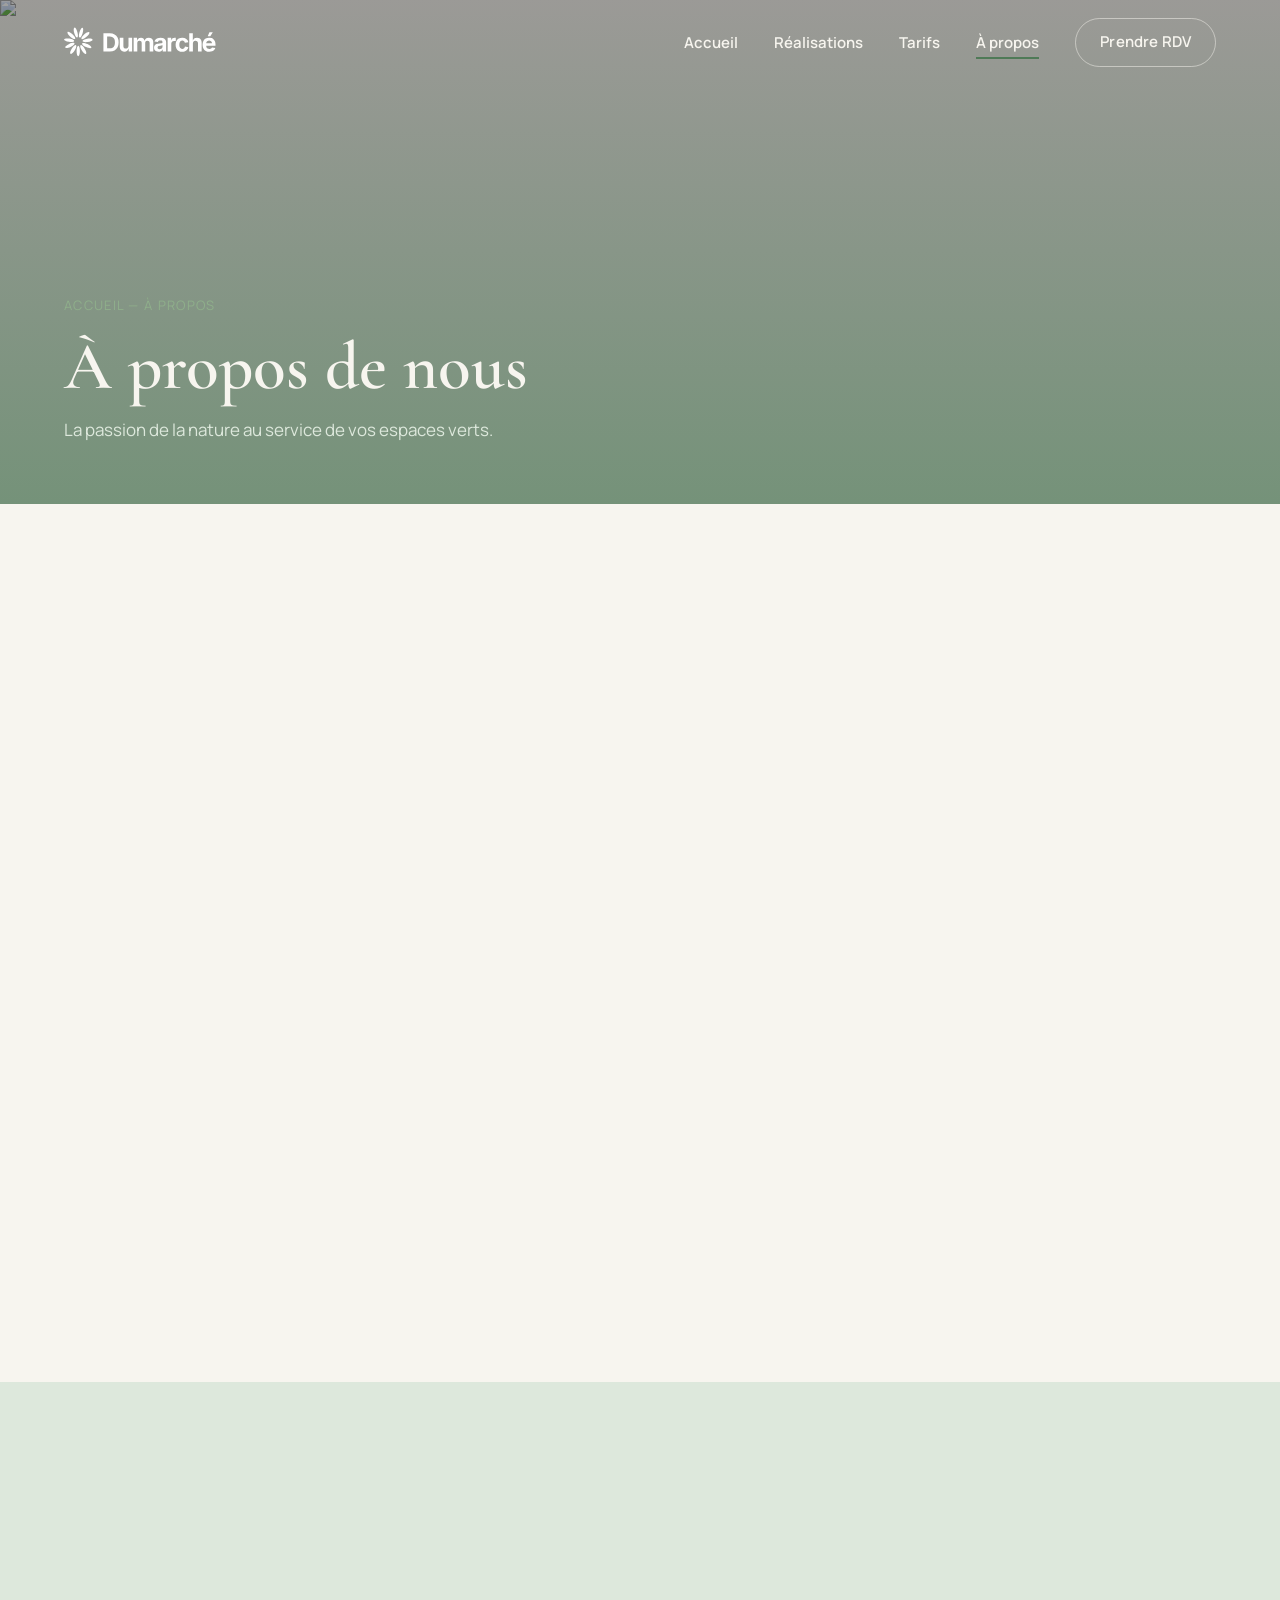
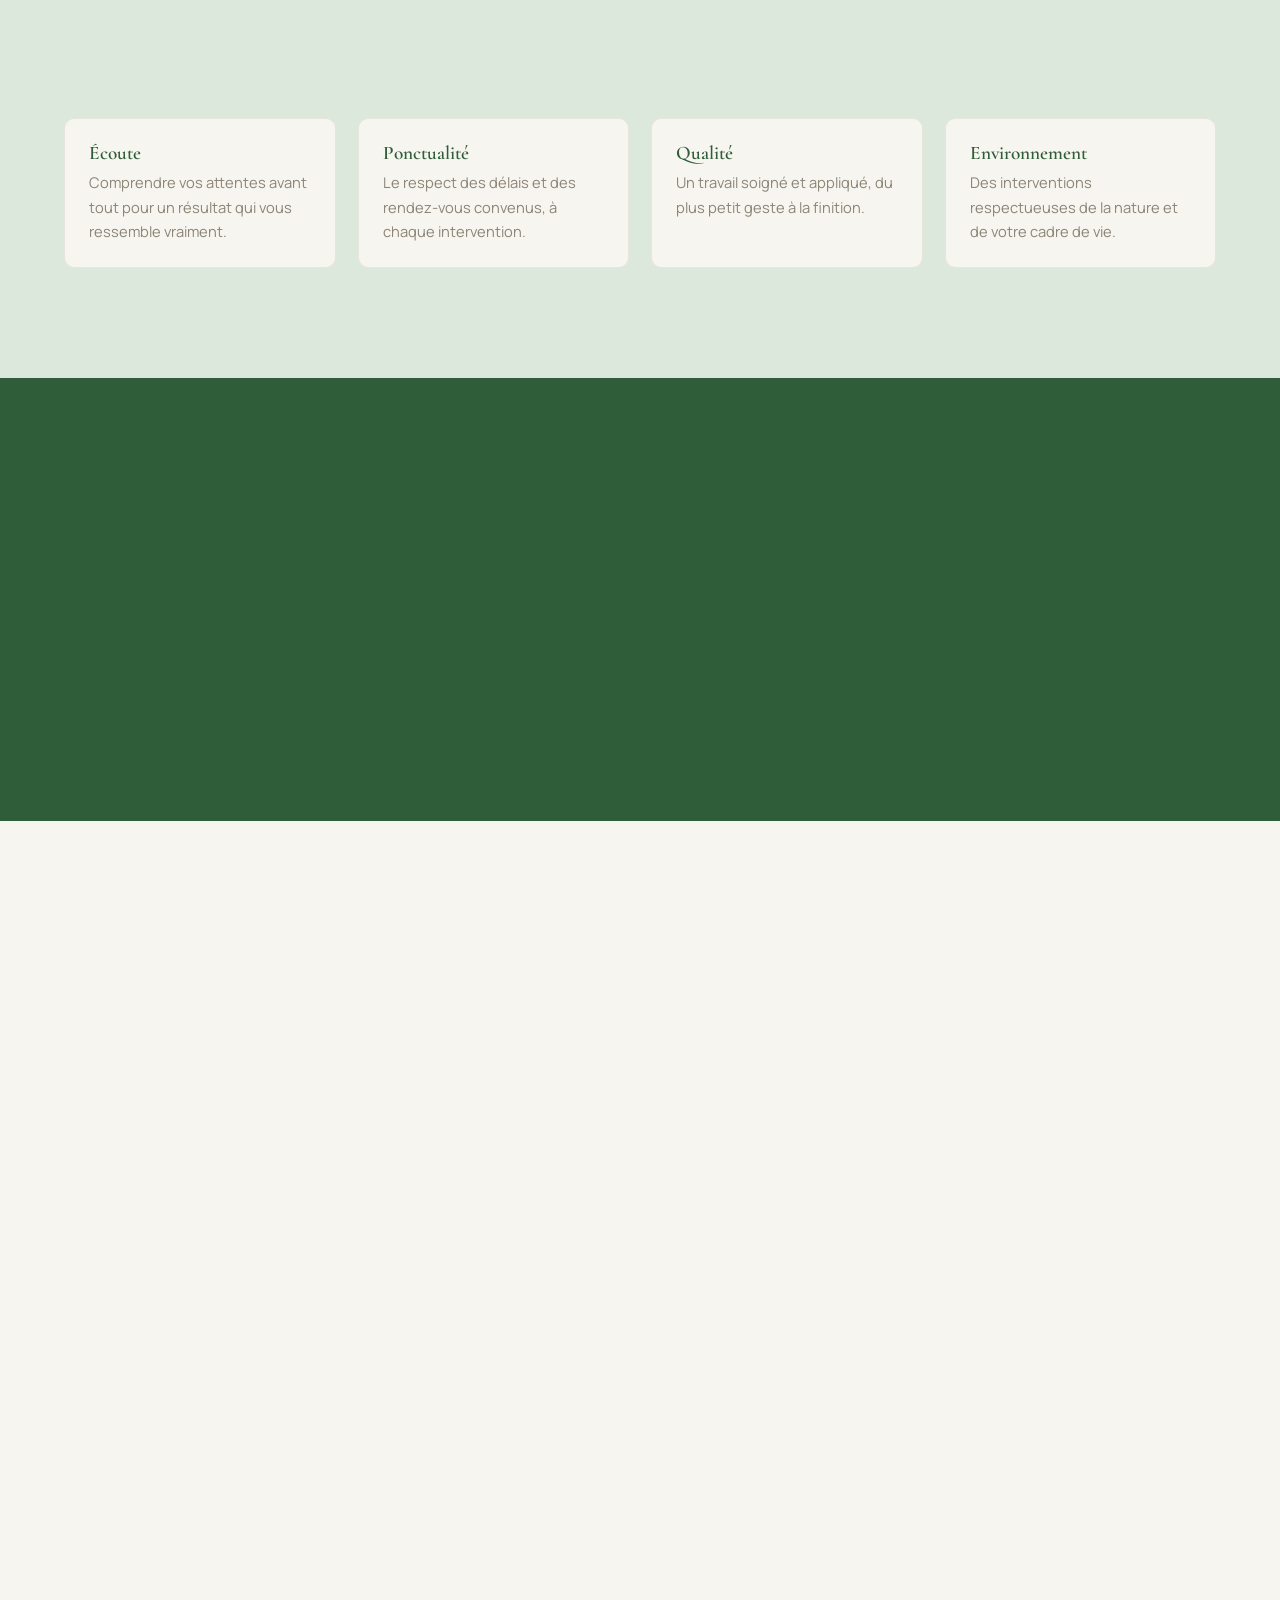
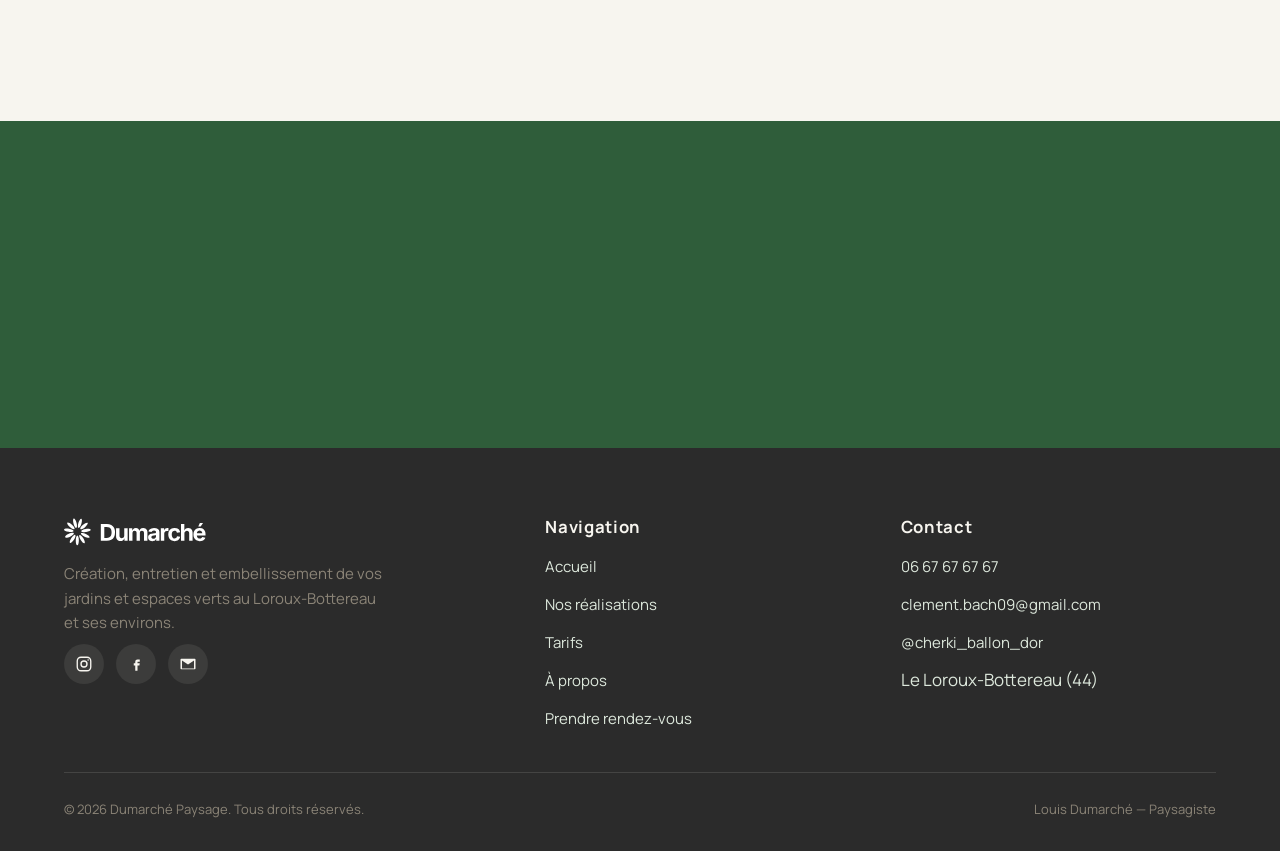
==== a-propos.html @ e1dfd40d "Site vitrine Dumarché Paysage (5 pages, GSAP, RDV, tarifs) Co-Authored-By: Claude Opus 4.8 <noreply@" ====
<!DOCTYPE html>
<html lang="fr" class="no-js">
<head>
  <meta charset="UTF-8">
  <meta name="viewport" content="width=device-width, initial-scale=1.0">
  <title>À propos — Dumarché Paysage</title>
  <meta name="description" content="Louis Dumarché, 17 ans, jeune paysagiste passionné au Loroux-Bottereau. Découvrez son parcours et ses valeurs : écoute, soin et respect de l'environnement.">
  <link rel="icon" href="assets/img/logo.svg" type="image/svg+xml">
  <link rel="preconnect" href="https://fonts.googleapis.com">
  <link rel="preconnect" href="https://fonts.gstatic.com" crossorigin>
  <link href="https://fonts.googleapis.com/css2?family=Cormorant+Garamond:ital,wght@0,500;0,600;1,500&family=Manrope:wght@400;500;600;700;800&display=swap" rel="stylesheet">
  <link rel="stylesheet" href="css/style.css">
</head>
<body class="hero-light">

  <header class="site-header">
    <div class="container nav">
      <a href="index.html" class="nav__logo" aria-label="Dumarché Paysage — accueil">
        <img class="logo-img" src="assets/img/logo.svg" alt="Dumarché Paysage">
      </a>
      <button class="nav__burger" aria-label="Menu"><span></span><span></span><span></span></button>
      <ul class="nav__links">
        <li><a href="index.html">Accueil</a></li>
        <li><a href="realisations.html">Réalisations</a></li>
        <li><a href="tarifs.html">Tarifs</a></li>
        <li><a href="a-propos.html" class="active">À propos</a></li>
        <li><a href="rendez-vous.html" class="btn btn--ghost nav__cta">Prendre RDV</a></li>
      </ul>
    </div>
  </header>

  <section class="hero-page">
    <div class="hero-page__media"><img src="assets/img/haies-1.jpg" alt="Taille de haies"></div>
    <div class="container">
      <div class="breadcrumb">Accueil — À propos</div>
      <h1>À propos de nous</h1>
      <p>La passion de la nature au service de vos espaces verts.</p>
    </div>
  </section>

  <!-- PROFIL -->
  <section class="section bg-cream">
    <div class="container profile">
      <div class="profile__media reveal">
        <img src="assets/img/haies-1.jpg" alt="Louis Dumarché au travail">
        <div class="profile__badge">
          <strong>Louis Dumarché</strong>
          <span>17 ans · Paysagiste · Lycéen à Briacé</span>
        </div>
      </div>
      <div class="reveal">
        <span class="eyebrow">Qui suis-je</span>
        <h2 class="section-title">Un jeune paysagiste passionné</h2>
        <p style="color:var(--taupe);margin-bottom:18px">Louis Dumarché, 17 ans, est un jeune paysagiste passionné et lycéen à Briacé, au Loroux-Bottereau. Depuis toujours attiré par la nature et les espaces extérieurs, il met son sérieux, sa créativité et son sens du détail au service de chaque projet.</p>
        <p style="color:var(--taupe)">À travers <strong style="color:var(--vert-fonce)">Dumarché Paysage</strong>, son objectif est d'accompagner particuliers et professionnels dans la création, l'entretien et l'embellissement de leurs jardins et espaces verts. Chaque intervention est réalisée avec soin, dans le respect de vos attentes et de l'environnement.</p>
        <a href="rendez-vous.html" class="btn btn--primary" style="margin-top:30px">Travaillons ensemble
          <svg viewBox="0 0 24 24" fill="none" stroke="currentColor" stroke-width="2"><path d="M5 12h14M13 6l6 6-6 6"/></svg>
        </a>
      </div>
    </div>
  </section>

  <!-- VALEURS -->
  <section class="section bg-pale">
    <div class="container">
      <div class="text-center reveal">
        <span class="eyebrow">Ce qui me guide</span>
        <h2 class="section-title">Mes valeurs</h2>
        <p class="section-lead">Qu'il s'agisse d'un entretien régulier, d'un aménagement paysager ou de conseils personnalisés, je m'engage à fournir un travail de qualité.</p>
      </div>
      <div class="values" data-stagger style="margin-top:52px;grid-template-columns:repeat(4,1fr)">
        <div class="value"><h4>Écoute</h4><p>Comprendre vos attentes avant tout pour un résultat qui vous ressemble vraiment.</p></div>
        <div class="value"><h4>Ponctualité</h4><p>Le respect des délais et des rendez-vous convenus, à chaque intervention.</p></div>
        <div class="value"><h4>Qualité</h4><p>Un travail soigné et appliqué, du plus petit geste à la finition.</p></div>
        <div class="value"><h4>Environnement</h4><p>Des interventions respectueuses de la nature et de votre cadre de vie.</p></div>
      </div>
    </div>
  </section>

  <!-- CITATION -->
  <section class="section bg-dark">
    <div class="container quote reveal">
      <p>« Parce qu'un jardin est un lieu de vie, Dumarché Paysage met tout en œuvre pour créer des espaces harmonieux, durables et agréables à vivre. »</p>
      <cite>Louis Dumarché</cite>
    </div>
  </section>

  <!-- APPROCHE / SPLIT -->
  <section class="section bg-cream">
    <div class="container split">
      <div class="reveal">
        <span class="eyebrow">Ma démarche</span>
        <h2 class="section-title">Un accompagnement de A à Z</h2>
        <p class="section-lead">De la première visite au résultat final, je privilégie l'écoute, la ponctualité et la satisfaction de mes clients. Chaque jardin est unique et mérite une attention particulière.</p>
        <ul class="list-check">
          <li>Particuliers et professionnels</li>
          <li>Entretien régulier ou intervention ponctuelle</li>
          <li>Conseils personnalisés selon votre budget</li>
          <li>Un interlocuteur unique et disponible</li>
        </ul>
      </div>
      <div class="split__media reveal">
        <img src="assets/img/garden-2.jpg" alt="Jardin harmonieux">
      </div>
    </div>
  </section>

  <!-- CTA -->
  <section class="section--tight bg-dark">
    <div class="container cta-band reveal">
      <h2 style="color:var(--creme)">Envie d'un jardin qui vous ressemble ?</h2>
      <p>Contactez-moi pour discuter de votre projet, sans engagement.</p>
      <a href="rendez-vous.html" class="btn btn--light">Prendre rendez-vous
        <svg viewBox="0 0 24 24" fill="none" stroke="currentColor" stroke-width="2"><path d="M5 12h14M13 6l6 6-6 6"/></svg>
      </a>
    </div>
  </section>

  <footer class="site-footer">
    <div class="container">
      <div class="footer-grid">
        <div>
          <div class="footer-logo"><img class="logo-img" src="assets/img/logo.svg" alt="Dumarché Paysage"></div>
          <p>Création, entretien et embellissement de vos jardins et espaces verts au Loroux-Bottereau et ses environs.</p>
          <div class="socials">
            <a href="https://instagram.com/cherki_ballon_dor" target="_blank" rel="noopener" aria-label="Instagram">
              <svg viewBox="0 0 24 24" fill="none" stroke="currentColor" stroke-width="1.8"><rect x="3" y="3" width="18" height="18" rx="5"/><circle cx="12" cy="12" r="4"/><circle cx="17.5" cy="6.5" r="1" fill="currentColor" stroke="none"/></svg>
            </a>
            <a href="#" aria-label="Facebook">
              <svg viewBox="0 0 24 24" fill="currentColor"><path d="M14 9h3V6h-3c-2.2 0-3 1.6-3 3.5V11H9v3h2v7h3v-7h2.5l.5-3H14V9.5c0-.3.2-.5.5-.5z"/></svg>
            </a>
            <a href="mailto:clement.bach09@gmail.com" aria-label="Email">
              <svg viewBox="0 0 24 24" fill="currentColor"><path d="M3 5h18a1 1 0 011 1v12a1 1 0 01-1 1H3a1 1 0 01-1-1V6a1 1 0 011-1zm1 2.2V18h16V7.2l-8 5.3-8-5.3z"/></svg>
            </a>
          </div>
        </div>
        <div class="footer-col">
          <h4>Navigation</h4>
          <ul>
            <li><a href="index.html">Accueil</a></li>
            <li><a href="realisations.html">Nos réalisations</a></li>
            <li><a href="tarifs.html">Tarifs</a></li>
            <li><a href="a-propos.html">À propos</a></li>
            <li><a href="rendez-vous.html">Prendre rendez-vous</a></li>
          </ul>
        </div>
        <div class="footer-col">
          <h4>Contact</h4>
          <ul>
            <li><a href="tel:0667676767">06 67 67 67 67</a></li>
            <li><a href="mailto:clement.bach09@gmail.com">clement.bach09@gmail.com</a></li>
            <li><a href="https://instagram.com/cherki_ballon_dor" target="_blank" rel="noopener">@cherki_ballon_dor</a></li>
            <li>Le Loroux-Bottereau (44)</li>
          </ul>
        </div>
      </div>
      <div class="footer-bottom">
        <span>© <span class="year">2026</span> Dumarché Paysage. Tous droits réservés.</span>
        <span>Louis Dumarché — Paysagiste</span>
      </div>
    </div>
  </footer>

  <script src="https://cdnjs.cloudflare.com/ajax/libs/gsap/3.12.5/gsap.min.js"></script>
  <script src="https://cdnjs.cloudflare.com/ajax/libs/gsap/3.12.5/ScrollTrigger.min.js"></script>
  <script src="js/main.js"></script>
</body>
</html>
---- css/style.css ----
/* ============================================================
   DUMARCHÉ PAYSAGE — Feuille de styles
   Palette: #2F5D3A #4F7A57 #8FAF8B #DDE8DC #F7F5EF #8B8477 #6A4E3B #2B2B2B
   ============================================================ */

:root {
  --vert-fonce: #2F5D3A;
  --vert: #4F7A57;
  --vert-clair: #8FAF8B;
  --vert-pale: #DDE8DC;
  --creme: #F7F5EF;
  --taupe: #8B8477;
  --brun: #6A4E3B;
  --noir: #2B2B2B;

  --ombre: 0 10px 40px rgba(43, 43, 43, .12);
  --ombre-douce: 0 4px 20px rgba(43, 43, 43, .08);
  --radius: 16px;
  --radius-sm: 10px;
  --max: 1200px;
  --transition: .4s cubic-bezier(.22, 1, .36, 1);

  --serif: "Cormorant Garamond", Georgia, serif;
  --sans: "Manrope", -apple-system, "Segoe UI", sans-serif;
}

* { margin: 0; padding: 0; box-sizing: border-box; }

html { scroll-behavior: smooth; overflow-x: hidden; }

body {
  font-family: var(--sans);
  color: var(--noir);
  background: var(--creme);
  line-height: 1.65;
  font-size: 17px;
  overflow-x: hidden;
}

h1, h2, h3, h4 { font-family: var(--serif); font-weight: 600; line-height: 1.1; color: var(--vert-fonce); }

a { color: inherit; text-decoration: none; }
img { max-width: 100%; display: block; }

.container { width: 100%; max-width: var(--max); margin: 0 auto; padding: 0 24px; }

.section { padding: 110px 0; }
.section--tight { padding: 70px 0; }
.bg-pale { background: var(--vert-pale); }
.bg-cream { background: var(--creme); }
.bg-dark { background: var(--vert-fonce); color: var(--creme); }
.bg-dark h1, .bg-dark h2, .bg-dark h3 { color: var(--creme); }

/* --------- Titres de section --------- */
.eyebrow {
  display: inline-block;
  font-family: var(--sans);
  font-weight: 700;
  letter-spacing: .22em;
  text-transform: uppercase;
  font-size: 12px;
  color: var(--vert);
  margin-bottom: 14px;
}
.bg-dark .eyebrow { color: var(--vert-clair); }
.section-title { font-size: clamp(2.1rem, 4.5vw, 3.4rem); margin-bottom: 18px; }
.section-lead { max-width: 620px; color: var(--taupe); font-size: 1.08rem; }
.bg-dark .section-lead { color: var(--vert-pale); }
.text-center { text-align: center; }
.text-center .section-lead { margin-left: auto; margin-right: auto; }

/* --------- Boutons --------- */
.btn {
  display: inline-flex; align-items: center; gap: 10px;
  padding: 15px 30px;
  border-radius: 100px;
  font-family: var(--sans);
  font-weight: 700;
  font-size: 15px;
  letter-spacing: .01em;
  cursor: pointer;
  border: none;
  transition: transform var(--transition), box-shadow var(--transition), background var(--transition);
}
.btn svg { width: 18px; height: 18px; }
.btn--primary { background: var(--vert-fonce); color: var(--creme); box-shadow: var(--ombre-douce); }
.btn--primary:hover { background: var(--vert); transform: translateY(-3px); box-shadow: var(--ombre); }
.btn--light { background: var(--creme); color: var(--vert-fonce); }
.btn--light:hover { transform: translateY(-3px); box-shadow: var(--ombre); }
.btn--ghost { background: transparent; color: var(--vert-fonce); border: 1.5px solid var(--vert-clair); }
.btn--ghost:hover { background: var(--vert-fonce); color: var(--creme); border-color: var(--vert-fonce); }

/* --------- Header / Navigation --------- */
.site-header {
  position: fixed; top: 0; left: 0; right: 0; z-index: 100;
  padding: 18px 0;
  transition: background var(--transition), padding var(--transition), box-shadow var(--transition);
}
.site-header.scrolled {
  background: rgba(247, 245, 239, .92);
  backdrop-filter: blur(12px);
  padding: 12px 0;
  box-shadow: 0 2px 20px rgba(43,43,43,.06);
}
.nav { display: flex; align-items: center; justify-content: space-between; }
.nav__logo { display: flex; align-items: center; }
.nav__logo svg { height: 34px; width: auto; }
.logo-img { height: 30px; width: auto; transition: filter var(--transition); }
body.hero-light .site-header:not(.scrolled) .logo-img { filter: invert(1) brightness(2); }
.footer-logo .logo-img { height: 28px; filter: invert(1) brightness(2); }
.nav__logo svg path { transition: fill var(--transition); }
/* logo lisible sur fond image en haut de page (hero) */
.site-header:not(.scrolled) .hero-page .nav__logo svg path,
body.hero-light .site-header:not(.scrolled) .nav__logo svg path { fill: var(--creme); }

.nav__links { display: flex; align-items: center; gap: 36px; list-style: none; }
.nav__links a {
  font-weight: 600; font-size: 15px; position: relative; padding: 4px 0;
  color: var(--noir); transition: color var(--transition);
}
body.hero-light .site-header:not(.scrolled) .nav__links a,
body.hero-light .site-header:not(.scrolled) .nav__cta.btn--ghost { color: var(--creme); }
body.hero-light .site-header:not(.scrolled) .nav__cta.btn--ghost { border-color: rgba(247,245,239,.5); }
.nav__links a::after {
  content: ""; position: absolute; left: 0; bottom: -2px; width: 0; height: 2px;
  background: var(--vert); transition: width var(--transition);
}
.nav__links a:hover::after, .nav__links a.active::after { width: 100%; }
.nav__links a.active { color: var(--vert); }
/* Bouton "Prendre RDV" dans la nav : padding correct (sinon écrasé par .nav__links a) */
.nav__links a.nav__cta { padding: 11px 24px; }
.nav__links a.nav__cta::after { display: none; }

.nav__burger { display: none; flex-direction: column; gap: 5px; background: none; border: none; cursor: pointer; padding: 8px; }
.nav__burger span { width: 26px; height: 2px; background: var(--noir); transition: var(--transition); }
body.hero-light .site-header:not(.scrolled) .nav__burger span { background: var(--creme); }

/* --------- Hero accueil --------- */
.hero {
  position: relative; min-height: 100vh; display: flex; align-items: center;
  color: var(--creme); overflow: hidden;
}
.hero__media { position: absolute; inset: 0; z-index: -2; }
.hero__media video, .hero__media img { width: 100%; height: 100%; object-fit: cover; }
.hero::after {
  content: ""; position: absolute; inset: 0; z-index: -1;
  background: linear-gradient(180deg, rgba(43,43,43,.78) 0%, rgba(43,43,43,.62) 45%, rgba(43,43,43,.85) 100%);
}
.hero__content { max-width: 820px; margin: 0 auto; text-align: center; padding: 70px 0 96px; }
.hero__eyebrow {
  display: inline-flex; align-items: center; gap: 10px;
  font-weight: 700; letter-spacing: .18em; text-transform: uppercase; font-size: 13px;
  color: var(--vert-pale); margin-bottom: 22px;
}
.hero__eyebrow::before { content: ""; width: 40px; height: 1.5px; background: var(--vert-clair); }
.hero h1 { color: var(--creme); font-size: clamp(3rem, 7.5vw, 5.6rem); margin-bottom: 24px; letter-spacing: -.01em; }
.hero h1 em { font-style: italic; color: var(--vert-clair); }
.hero__sub { font-size: clamp(1.12rem, 2.1vw, 1.38rem); max-width: 590px; color: rgba(247,245,239,.92); margin: 0 auto 36px; }
.hero__actions { display: flex; gap: 16px; flex-wrap: wrap; justify-content: center; }
.hero__scroll {
  position: absolute; bottom: 20px; left: 50%; transform: translateX(-50%);
  font-size: 11px; letter-spacing: .2em; text-transform: uppercase; color: rgba(247,245,239,.7);
  display: flex; flex-direction: column; align-items: center; gap: 6px;
}
.hero__scroll span { width: 1px; height: 28px; background: rgba(247,245,239,.45); animation: scrollLine 2s ease-in-out infinite; }
@keyframes scrollLine { 0%,100%{transform:scaleY(.4);opacity:.4;transform-origin:top} 50%{transform:scaleY(1);opacity:1;transform-origin:top} }

/* --------- Hero pages internes --------- */
.hero-page {
  position: relative; min-height: 56vh; display: flex; align-items: flex-end;
  color: var(--creme); overflow: hidden; padding-bottom: 60px;
}
.hero-page__media { position: absolute; inset: 0; z-index: -2; }
.hero-page__media img { width: 100%; height: 100%; object-fit: cover; }
.hero-page::after { content:""; position:absolute; inset:0; z-index:-1;
  background: linear-gradient(180deg, rgba(43,43,43,.45), rgba(47,93,58,.65)); }
.hero-page h1 { color: var(--creme); font-size: clamp(2.4rem, 6vw, 4.2rem); }
.hero-page p { color: var(--vert-pale); max-width: 560px; margin-top: 12px; }
.breadcrumb { font-size: 13px; letter-spacing: .1em; text-transform: uppercase; color: var(--vert-clair); margin-bottom: 14px; }

/* --------- Stats --------- */
.stats { display: grid; grid-template-columns: repeat(4, 1fr); gap: 30px; }
.stat { text-align: center; }
.stat__num { font-family: var(--serif); font-size: clamp(2.4rem, 5vw, 3.4rem); color: var(--vert-fonce); line-height: 1; }
.bg-dark .stat__num { color: var(--vert-clair); }
.stat__label { font-size: 14px; color: var(--taupe); margin-top: 8px; letter-spacing: .04em; }
.bg-dark .stat__label { color: var(--vert-pale); }

/* --------- Grille services --------- */
.grid-3 { display: grid; grid-template-columns: repeat(3, 1fr); gap: 28px; }
.grid-2 { display: grid; grid-template-columns: repeat(2, 1fr); gap: 28px; }
.service-card {
  background: var(--creme); border: 1px solid rgba(139,132,119,.16);
  border-radius: var(--radius); padding: 38px 32px; transition: transform var(--transition), box-shadow var(--transition), border-color var(--transition);
}
.service-card:hover { transform: translateY(-8px); box-shadow: var(--ombre); border-color: var(--vert-clair); }
.service-card__icon {
  width: 58px; height: 58px; border-radius: 14px; background: var(--vert-pale);
  display: flex; align-items: center; justify-content: center; margin-bottom: 22px; color: var(--vert-fonce);
}
.service-card__icon svg { width: 28px; height: 28px; }
.service-card h3 { font-size: 1.55rem; margin-bottom: 10px; }
.service-card p { color: var(--taupe); font-size: .98rem; }

/* --------- Split (image + texte) --------- */
.split { display: grid; grid-template-columns: 1fr 1fr; gap: 64px; align-items: center; }
.split__media { border-radius: var(--radius); overflow: hidden; box-shadow: var(--ombre); }
.split__media img { width: 100%; height: 100%; object-fit: cover; aspect-ratio: 4/5; }
.split__media--video video { width: 100%; border-radius: var(--radius); display:block; }
.list-check { list-style: none; margin-top: 24px; display: grid; gap: 14px; }
.list-check li { display: flex; gap: 12px; align-items: flex-start; color: var(--noir); }
.list-check li::before {
  content: "✓"; flex: none; width: 24px; height: 24px; border-radius: 50%;
  background: var(--vert-fonce); color: var(--creme); font-size: 13px; font-weight: 700;
  display: flex; align-items: center; justify-content: center; margin-top: 2px;
}

/* --------- Galerie / Réalisations --------- */
.gallery { display: grid; grid-template-columns: repeat(3, 1fr); gap: 20px; }
.gallery__item {
  position: relative; border-radius: var(--radius); overflow: hidden; cursor: pointer;
  aspect-ratio: 4/5; box-shadow: var(--ombre-douce);
}
.gallery__item img { width: 100%; height: 100%; object-fit: cover; transition: transform .7s cubic-bezier(.22,1,.36,1); }
.gallery__item:hover img { transform: scale(1.07); }
.gallery__item span {
  position: absolute; left: 0; right: 0; bottom: 0; padding: 40px 20px 18px;
  color: var(--creme); font-weight: 600; font-family: var(--serif); font-size: 1.25rem;
  background: linear-gradient(transparent, rgba(43,43,43,.75));
}
.gallery__item--tall { grid-row: span 2; aspect-ratio: auto; }

/* Avant / Après (slider) */
.ba { display: grid; gap: 40px; }
.ba-slider {
  position: relative; width: 100%; aspect-ratio: 3/2; border-radius: var(--radius);
  overflow: hidden; box-shadow: var(--ombre); user-select: none;
}
.ba-slider img { position: absolute; inset: 0; width: 100%; height: 100%; object-fit: cover; }
.ba-slider__after { clip-path: inset(0 0 0 50%); }
.ba-slider__handle {
  position: absolute; top: 0; bottom: 0; left: 50%; width: 3px; background: var(--creme);
  transform: translateX(-50%); cursor: ew-resize; z-index: 3;
}
.ba-slider__handle::after {
  content: "⇆"; position: absolute; top: 50%; left: 50%; transform: translate(-50%,-50%);
  width: 46px; height: 46px; border-radius: 50%; background: var(--creme); color: var(--vert-fonce);
  display: flex; align-items: center; justify-content: center; font-size: 18px; box-shadow: var(--ombre);
}
.ba-label { position: absolute; top: 16px; z-index: 2; padding: 6px 14px; border-radius: 100px;
  font-size: 12px; font-weight: 700; letter-spacing: .08em; text-transform: uppercase; }
.ba-label--before { left: 16px; background: rgba(43,43,43,.7); color: var(--creme); }
.ba-label--after { right: 16px; background: var(--vert-fonce); color: var(--creme); }

/* --------- Étapes / process --------- */
.steps { display: grid; grid-template-columns: repeat(4, 1fr); gap: 28px; counter-reset: step; }
.step { position: relative; padding-top: 20px; }
.step__num {
  font-family: var(--serif); font-size: 3rem; color: var(--vert-clair); line-height: 1; margin-bottom: 12px;
}
.step h3 { font-size: 1.35rem; margin-bottom: 8px; }
.step p { color: var(--taupe); font-size: .95rem; }

/* --------- Citation / bandeau --------- */
.quote { text-align: center; max-width: 820px; margin: 0 auto; }
.quote p { font-family: var(--serif); font-size: clamp(1.6rem, 3.5vw, 2.6rem); font-style: italic; color: var(--creme); line-height: 1.35; }
.quote cite { display: block; margin-top: 26px; font-family: var(--sans); font-style: normal; font-weight: 700; color: var(--vert-clair); letter-spacing: .05em; }

/* --------- CTA bande --------- */
.cta-band { text-align: center; }
.cta-band h2 { font-size: clamp(2rem, 4.5vw, 3.2rem); margin-bottom: 16px; }
.cta-band p { color: var(--vert-pale); max-width: 520px; margin: 0 auto 32px; }

/* --------- Formulaire RDV --------- */
.rdv-layout { display: grid; grid-template-columns: 1.15fr .85fr; gap: 56px; align-items: start; }
.form-card { background: var(--creme); border-radius: var(--radius); padding: 42px; box-shadow: var(--ombre); border: 1px solid rgba(139,132,119,.15); }
.form-row { display: grid; grid-template-columns: 1fr 1fr; gap: 20px; }
.field { margin-bottom: 22px; display: flex; flex-direction: column; }
.field label { font-size: 14px; font-weight: 700; margin-bottom: 8px; color: var(--vert-fonce); }
.field label .req { color: #b04a3a; }
.field input, .field select, .field textarea {
  font-family: var(--sans); font-size: 16px; padding: 13px 16px;
  border: 1.5px solid rgba(139,132,119,.35); border-radius: var(--radius-sm);
  background: #fff; color: var(--noir); transition: border-color var(--transition), box-shadow var(--transition);
}
.field input:focus, .field select:focus, .field textarea:focus {
  outline: none; border-color: var(--vert); box-shadow: 0 0 0 4px rgba(79,122,87,.12);
}
.field textarea { resize: vertical; min-height: 110px; }
.field.error input, .field.error select, .field.error textarea { border-color: #b04a3a; }
.field .err-msg { color: #b04a3a; font-size: 13px; margin-top: 6px; display: none; }
.field.error .err-msg { display: block; }

/* choix de prestation en "pills" */
.pills { display: flex; flex-wrap: wrap; gap: 10px; }
.pill { position: relative; }
.pill input { position: absolute; opacity: 0; }
.pill label {
  display: inline-block; padding: 9px 18px; border-radius: 100px; margin: 0;
  border: 1.5px solid rgba(139,132,119,.35); font-size: 14px; font-weight: 600;
  cursor: pointer; transition: var(--transition); color: var(--noir);
}
.pill input:checked + label { background: var(--vert-fonce); color: var(--creme); border-color: var(--vert-fonce); }

.form-note { font-size: 13px; color: var(--taupe); margin-top: 8px; }
.form-success {
  display: none; background: var(--vert-pale); border: 1px solid var(--vert-clair);
  border-radius: var(--radius-sm); padding: 22px; margin-top: 20px; color: var(--vert-fonce);
}
.form-success.show { display: block; }
.form-success strong { display:block; font-family: var(--serif); font-size: 1.3rem; margin-bottom: 6px; }

/* aside infos RDV */
.rdv-aside { position: sticky; top: 110px; display: grid; gap: 22px; }
.info-box { background: var(--vert-fonce); color: var(--creme); border-radius: var(--radius); padding: 32px; }
.info-box h3 { color: var(--creme); font-size: 1.4rem; margin-bottom: 18px; }
.info-line { display: flex; gap: 14px; align-items: flex-start; padding: 12px 0; border-bottom: 1px solid rgba(247,245,239,.14); }
.info-line:last-child { border-bottom: none; }
.info-line svg { width: 20px; height: 20px; flex: none; margin-top: 3px; color: var(--vert-clair); }
.info-line a { color: var(--creme); }
.info-line a:hover { color: var(--vert-clair); }
.info-line span small { display: block; color: var(--vert-pale); font-size: 13px; }
.price-tag { background: var(--vert-pale); border-radius: var(--radius); padding: 28px; text-align: center; }
.price-tag .amount { font-family: var(--serif); font-size: 3rem; color: var(--vert-fonce); line-height: 1; }
.price-tag .amount small { font-size: 1rem; color: var(--taupe); }
.price-tag p { color: var(--taupe); font-size: 14px; margin-top: 8px; }

/* --------- À propos --------- */
.profile { display: grid; grid-template-columns: .9fr 1.1fr; gap: 56px; align-items: center; }
.profile__media { border-radius: var(--radius); overflow: hidden; box-shadow: var(--ombre); position: relative; }
.profile__media img { aspect-ratio: 3/4; object-fit: cover; width: 100%; }
.profile__badge {
  position: absolute; bottom: 22px; left: 22px; right: 22px; background: rgba(247,245,239,.94);
  backdrop-filter: blur(6px); border-radius: var(--radius-sm); padding: 18px 22px;
}
.profile__badge strong { font-family: var(--serif); font-size: 1.3rem; color: var(--vert-fonce); display: block; }
.profile__badge span { font-size: 14px; color: var(--taupe); }
.values { display: grid; grid-template-columns: repeat(2, 1fr); gap: 22px; margin-top: 10px; }
.value { background: var(--creme); border-radius: var(--radius-sm); padding: 24px; border: 1px solid rgba(139,132,119,.15); }
.value h4 { font-size: 1.2rem; margin-bottom: 6px; }
.value p { font-size: .92rem; color: var(--taupe); }

/* --------- Tarifs --------- */
.price-grid { display: grid; grid-template-columns: repeat(2, 1fr); gap: 28px; }
.price-block {
  background: var(--creme); border: 1px solid rgba(139,132,119,.18);
  border-radius: var(--radius); padding: 32px 34px; transition: box-shadow var(--transition), transform var(--transition);
}
.price-block:hover { box-shadow: var(--ombre); transform: translateY(-4px); }
.price-block__head { display: flex; align-items: center; gap: 14px; margin-bottom: 18px; padding-bottom: 16px; border-bottom: 2px solid var(--vert-pale); }
.price-block__head .ico { width: 44px; height: 44px; flex: none; border-radius: 12px; background: var(--vert-pale); color: var(--vert-fonce); display: flex; align-items: center; justify-content: center; }
.price-block__head .ico svg { width: 24px; height: 24px; }
.price-block__head h3 { font-size: 1.5rem; }
.price-list { list-style: none; display: grid; gap: 2px; }
.price-list li { display: flex; justify-content: space-between; align-items: baseline; gap: 16px; padding: 11px 0; border-bottom: 1px dashed rgba(139,132,119,.25); }
.price-list li:last-child { border-bottom: none; }
.price-list .name { color: var(--noir); font-weight: 500; }
.price-list .price { color: var(--vert-fonce); font-weight: 700; white-space: nowrap; text-align: right; }
.price-list .price small { display: block; font-weight: 500; font-size: 12px; color: var(--taupe); }
.price-highlight {
  grid-column: 1 / -1; background: var(--vert-fonce); color: var(--creme);
  border-radius: var(--radius); padding: 36px 40px; display: grid; grid-template-columns: 1fr 1fr 1fr; gap: 24px;
}
.price-highlight h3 { grid-column: 1 / -1; color: var(--creme); font-size: 1.6rem; margin-bottom: 4px; }
.price-highlight .ph-item { display: flex; flex-direction: column; gap: 4px; }
.price-highlight .ph-item strong { font-family: var(--serif); font-size: 1.5rem; color: var(--vert-clair); }
.price-highlight .ph-item span { color: var(--vert-pale); font-size: 14px; }
.price-disclaimer { background: var(--vert-pale); border-radius: var(--radius-sm); padding: 20px 24px; display: flex; gap: 14px; align-items: flex-start; margin-bottom: 44px; }
.price-disclaimer svg { width: 24px; height: 24px; flex: none; color: var(--vert-fonce); margin-top: 2px; }
.price-disclaimer p { margin: 0; color: var(--brun); font-size: .96rem; }
@media (max-width: 640px) {
  .price-grid { grid-template-columns: 1fr; }
  .price-highlight { grid-template-columns: 1fr; padding: 28px 24px; }
}

/* --------- Footer --------- */
.site-footer { background: var(--noir); color: var(--vert-pale); padding: 70px 0 30px; }
.footer-grid { display: grid; grid-template-columns: 1.4fr 1fr 1fr; gap: 40px; padding-bottom: 40px; border-bottom: 1px solid rgba(247,245,239,.12); }
.footer-logo svg { height: 30px; }
.footer-logo svg path { fill: var(--creme); }
.site-footer p { color: var(--taupe); font-size: 15px; margin-top: 16px; max-width: 320px; }
.footer-col h4 { color: var(--creme); font-size: 1.05rem; margin-bottom: 16px; font-family: var(--sans); font-weight: 700; letter-spacing: .04em; }
.footer-col ul { list-style: none; display: grid; gap: 10px; }
.footer-col a { color: var(--vert-pale); font-size: 15px; transition: color var(--transition); }
.footer-col a:hover { color: var(--vert-clair); }
.socials { display: flex; gap: 12px; margin-top: 8px; }
.socials a { width: 40px; height: 40px; border-radius: 50%; background: rgba(247,245,239,.08); display: flex; align-items: center; justify-content: center; transition: var(--transition); }
.socials a:hover { background: var(--vert); transform: translateY(-3px); }
.socials svg { width: 18px; height: 18px; color: var(--creme); }
.footer-bottom { display: flex; justify-content: space-between; align-items: center; padding-top: 26px; font-size: 13px; color: var(--taupe); flex-wrap: wrap; gap: 10px; }

/* --------- Animations GSAP (état initial) --------- */
.reveal { opacity: 0; }
.no-js .reveal { opacity: 1; }

/* --------- Responsive --------- */
@media (max-width: 980px) {
  .split, .rdv-layout, .profile { grid-template-columns: 1fr; gap: 40px; }
  .rdv-aside { position: static; }
  .grid-3, .steps { grid-template-columns: repeat(2, 1fr); }
  .stats { grid-template-columns: repeat(2, 1fr); gap: 40px 20px; }
  .gallery { grid-template-columns: repeat(2, 1fr); }
  .gallery__item--tall { grid-row: span 1; aspect-ratio: 4/5; }
  .profile__media { max-width: 420px; margin: 0 auto; }
}
@media (max-width: 640px) {
  body { font-size: 16px; }
  .section { padding: 76px 0; }
  .nav__links {
    position: fixed; inset: 0 0 0 auto; width: min(78vw, 320px);
    background: var(--vert-fonce); flex-direction: column; align-items: flex-start;
    padding: 100px 34px; gap: 22px; transform: translateX(100%); transition: transform var(--transition); z-index: 90;
  }
  .nav__links.open { transform: translateX(0); }
  .nav__links a { color: var(--creme); font-size: 18px; }
  .nav__links a::after { background: var(--vert-clair); }
  /* Bouton menu (pastille lisible sur toute image de hero) */
  .nav__burger {
    display: flex; z-index: 101; position: fixed; right: 16px; top: 12px;
    width: 44px; height: 44px; align-items: center; justify-content: center;
    gap: 5px; padding: 0; border-radius: 50%;
    background: rgba(43,43,43,.4); backdrop-filter: blur(4px);
    box-shadow: 0 4px 14px rgba(43,43,43,.25); transition: background var(--transition);
  }
  .site-header.scrolled .nav__burger { background: var(--vert-fonce); }
  .nav__burger span { width: 20px; height: 2px; background: var(--creme); }
  body.hero-light .site-header:not(.scrolled) .nav__burger span { background: var(--creme); }
  .nav__burger.open { background: var(--vert-fonce); }
  .nav__burger.open span:nth-child(1) { transform: translateY(7px) rotate(45deg); background: var(--creme); }
  .nav__burger.open span:nth-child(2) { opacity: 0; }
  .nav__burger.open span:nth-child(3) { transform: translateY(-7px) rotate(-45deg); background: var(--creme); }
  .grid-3, .grid-2, .steps, .gallery, .values { grid-template-columns: 1fr; }
  .form-row { grid-template-columns: 1fr; }
  .form-card { padding: 28px 22px; }
  .footer-grid { grid-template-columns: 1fr; gap: 30px; }
  .hero__actions { width: 100%; }
  .hero__actions .btn { flex: 1; justify-content: center; }
}
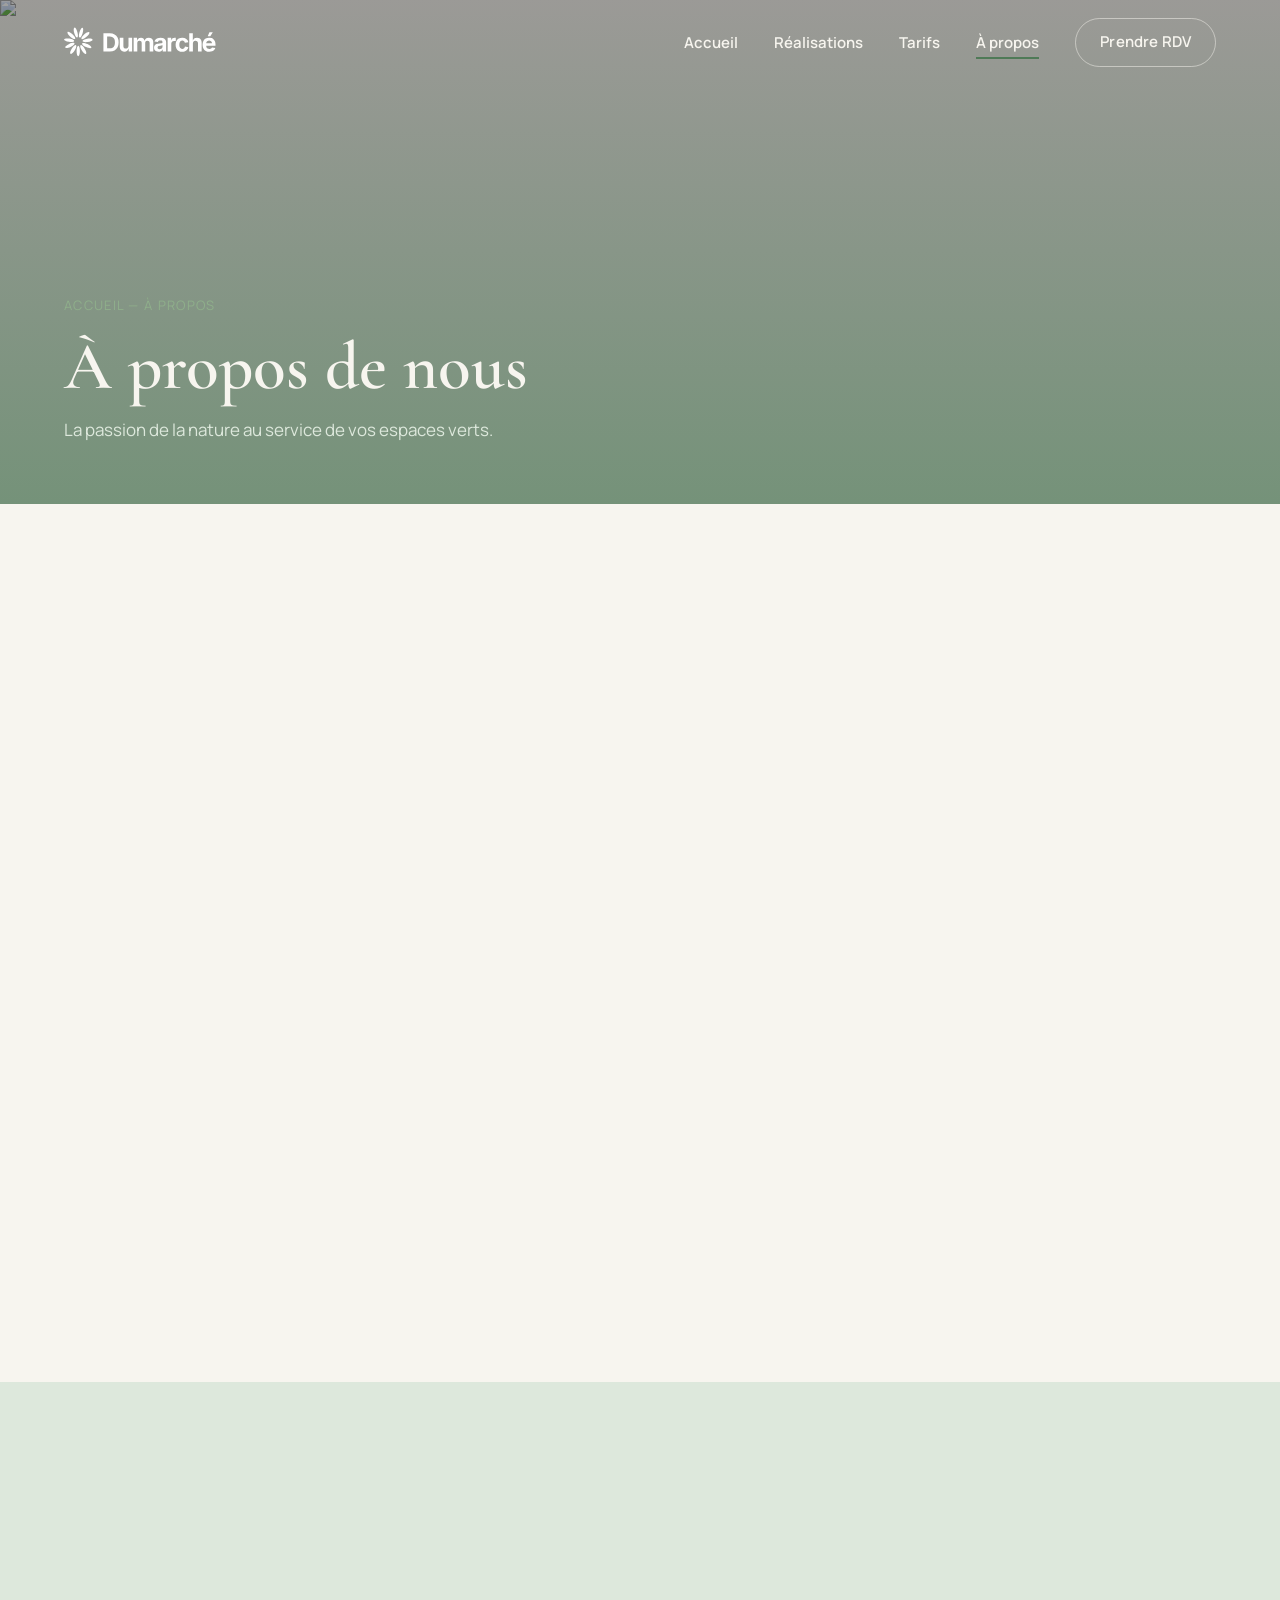
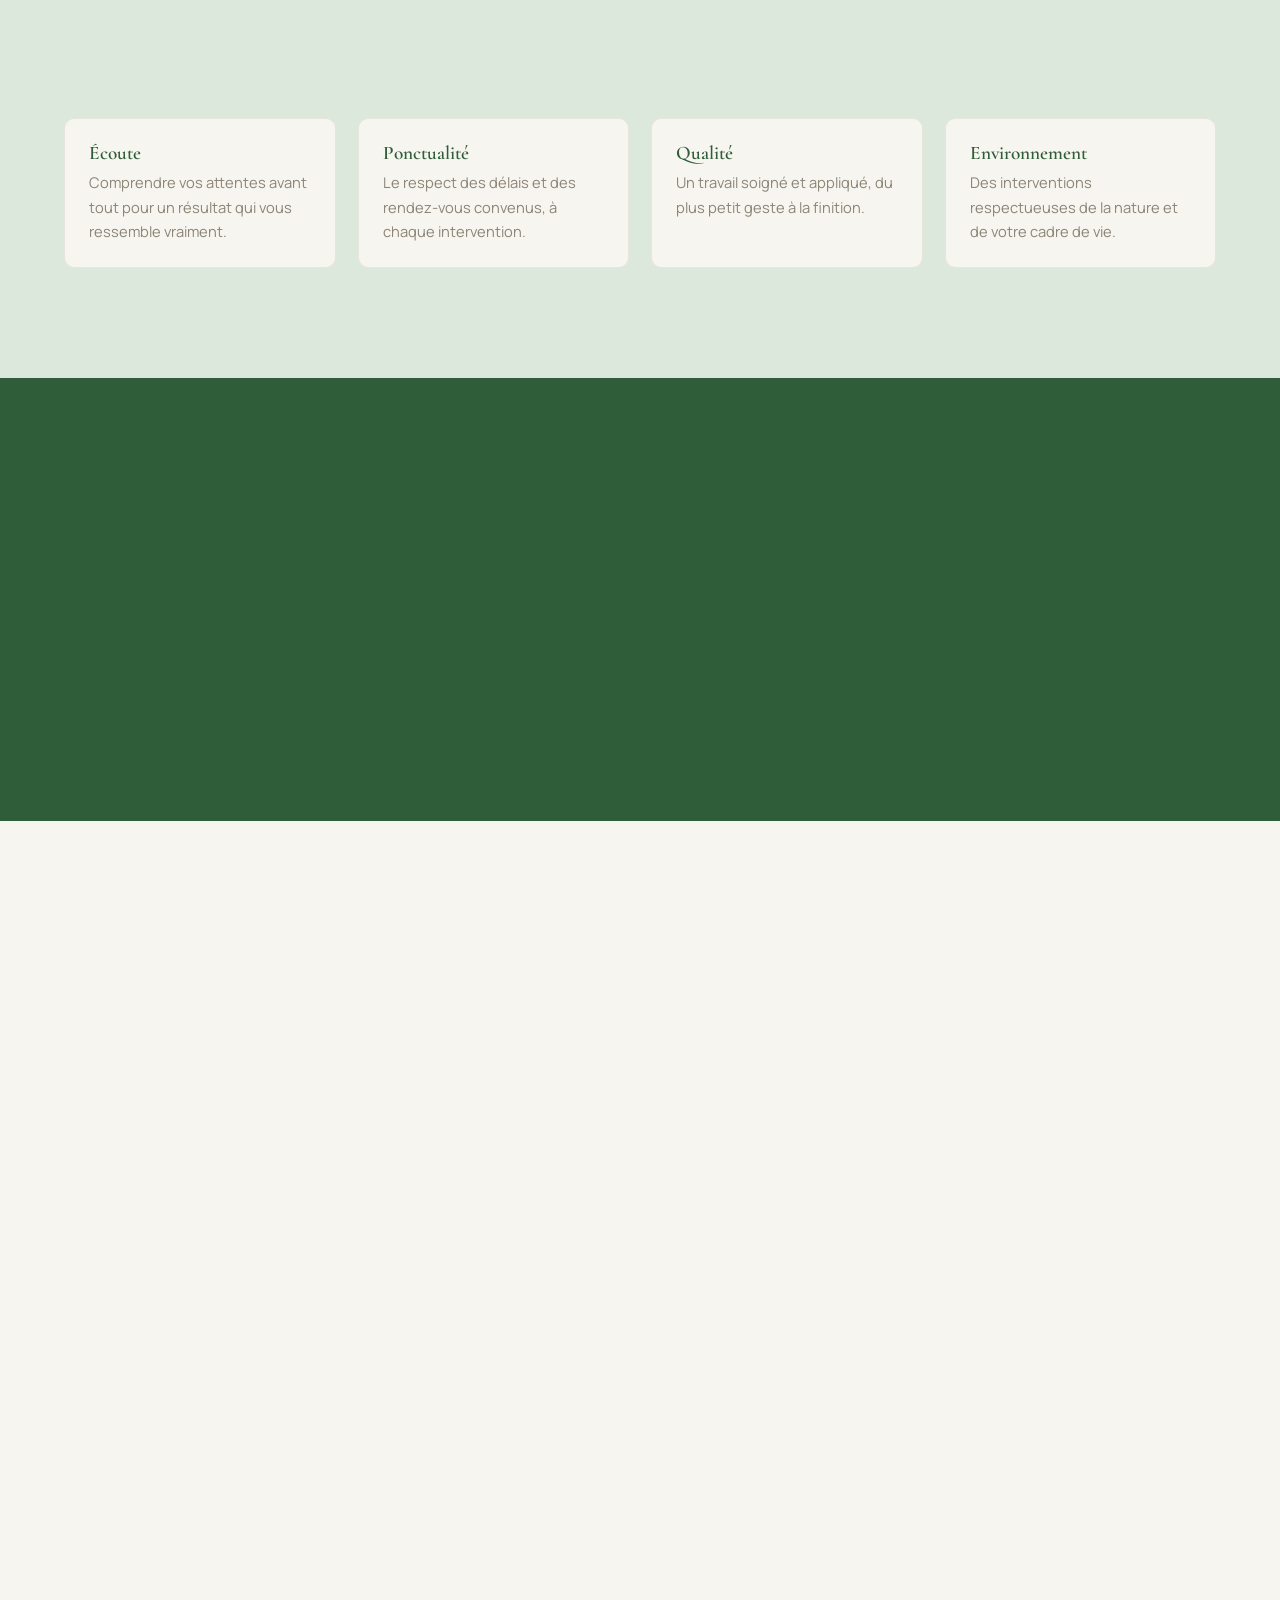
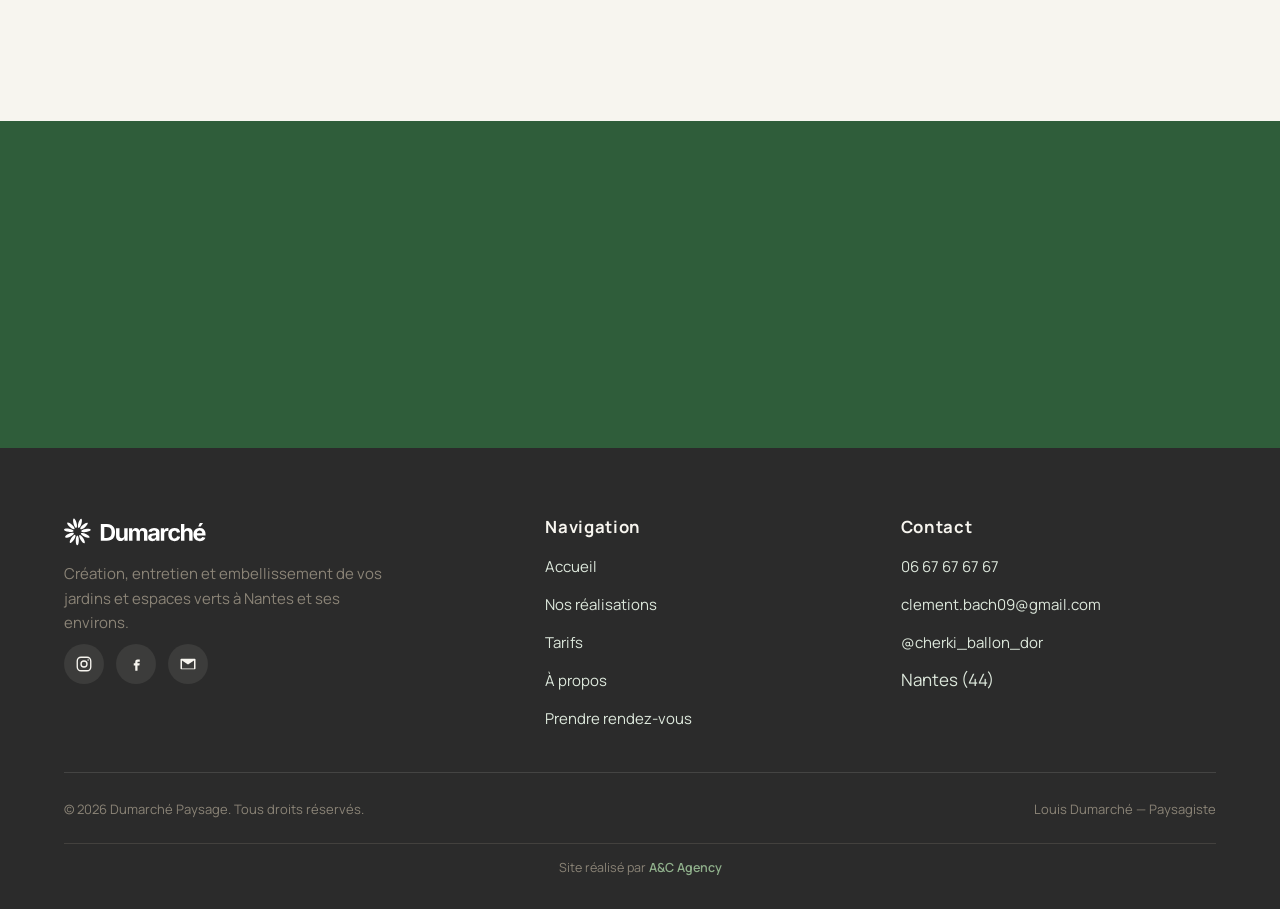
==== commit 6084a0d3: "Localisation Nantes + credit A&C Agency - Lieu d activite: Loroux-Bottereau -> Nantes (titres, meta," ====
--- a/a-propos.html
+++ b/a-propos.html
@@ -4,7 +4,7 @@
   <meta charset="UTF-8">
   <meta name="viewport" content="width=device-width, initial-scale=1.0">
   <title>À propos — Dumarché Paysage</title>
-  <meta name="description" content="Louis Dumarché, 17 ans, jeune paysagiste passionné au Loroux-Bottereau. Découvrez son parcours et ses valeurs : écoute, soin et respect de l'environnement.">
+  <meta name="description" content="Louis Dumarché, 17 ans, jeune paysagiste passionné à Nantes. Découvrez son parcours et ses valeurs : écoute, soin et respect de l'environnement.">
   <link rel="icon" href="assets/img/logo.svg" type="image/svg+xml">
   <link rel="preconnect" href="https://fonts.googleapis.com">
   <link rel="preconnect" href="https://fonts.gstatic.com" crossorigin>
@@ -51,7 +51,7 @@
       <div class="reveal">
         <span class="eyebrow">Qui suis-je</span>
         <h2 class="section-title">Un jeune paysagiste passionné</h2>
-        <p style="color:var(--taupe);margin-bottom:18px">Louis Dumarché, 17 ans, est un jeune paysagiste passionné et lycéen à Briacé, au Loroux-Bottereau. Depuis toujours attiré par la nature et les espaces extérieurs, il met son sérieux, sa créativité et son sens du détail au service de chaque projet.</p>
+        <p style="color:var(--taupe);margin-bottom:18px">Louis Dumarché, 17 ans, est un jeune paysagiste passionné, originaire de Nantes et lycéen à Briacé (Le Loroux-Bottereau). Depuis toujours attiré par la nature et les espaces extérieurs, il met son sérieux, sa créativité et son sens du détail au service de chaque projet.</p>
         <p style="color:var(--taupe)">À travers <strong style="color:var(--vert-fonce)">Dumarché Paysage</strong>, son objectif est d'accompagner particuliers et professionnels dans la création, l'entretien et l'embellissement de leurs jardins et espaces verts. Chaque intervention est réalisée avec soin, dans le respect de vos attentes et de l'environnement.</p>
         <a href="rendez-vous.html" class="btn btn--primary" style="margin-top:30px">Travaillons ensemble
           <svg viewBox="0 0 24 24" fill="none" stroke="currentColor" stroke-width="2"><path d="M5 12h14M13 6l6 6-6 6"/></svg>
@@ -121,7 +121,7 @@
       <div class="footer-grid">
         <div>
           <div class="footer-logo"><img class="logo-img" src="assets/img/logo.svg" alt="Dumarché Paysage"></div>
-          <p>Création, entretien et embellissement de vos jardins et espaces verts au Loroux-Bottereau et ses environs.</p>
+          <p>Création, entretien et embellissement de vos jardins et espaces verts à Nantes et ses environs.</p>
           <div class="socials">
             <a href="https://instagram.com/cherki_ballon_dor" target="_blank" rel="noopener" aria-label="Instagram">
               <svg viewBox="0 0 24 24" fill="none" stroke="currentColor" stroke-width="1.8"><rect x="3" y="3" width="18" height="18" rx="5"/><circle cx="12" cy="12" r="4"/><circle cx="17.5" cy="6.5" r="1" fill="currentColor" stroke="none"/></svg>
@@ -150,13 +150,14 @@
             <li><a href="tel:0667676767">06 67 67 67 67</a></li>
             <li><a href="mailto:clement.bach09@gmail.com">clement.bach09@gmail.com</a></li>
             <li><a href="https://instagram.com/cherki_ballon_dor" target="_blank" rel="noopener">@cherki_ballon_dor</a></li>
-            <li>Le Loroux-Bottereau (44)</li>
+            <li>Nantes (44)</li>
           </ul>
         </div>
       </div>
       <div class="footer-bottom">
         <span>© <span class="year">2026</span> Dumarché Paysage. Tous droits réservés.</span>
         <span>Louis Dumarché — Paysagiste</span>
+        <span class="footer-credit">Site réalisé par <a href="https://clement4409.github.io/portfolio/" target="_blank" rel="noopener">A&amp;C Agency</a></span>
       </div>
     </div>
   </footer>
--- a/css/style.css
+++ b/css/style.css
@@ -152,7 +152,7 @@
   font-weight: 700; letter-spacing: .18em; text-transform: uppercase; font-size: 13px;
   color: var(--vert-pale); margin-bottom: 22px;
 }
-.hero__eyebrow::before { content: ""; width: 40px; height: 1.5px; background: var(--vert-clair); }
+.hero__eyebrow::before, .hero__eyebrow::after { content: ""; width: 40px; height: 1.5px; background: var(--vert-clair); }
 .hero h1 { color: var(--creme); font-size: clamp(3rem, 7.5vw, 5.6rem); margin-bottom: 24px; letter-spacing: -.01em; }
 .hero h1 em { font-style: italic; color: var(--vert-clair); }
 .hero__sub { font-size: clamp(1.12rem, 2.1vw, 1.38rem); max-width: 590px; color: rgba(247,245,239,.92); margin: 0 auto 36px; }
@@ -387,7 +387,10 @@
 .socials a { width: 40px; height: 40px; border-radius: 50%; background: rgba(247,245,239,.08); display: flex; align-items: center; justify-content: center; transition: var(--transition); }
 .socials a:hover { background: var(--vert); transform: translateY(-3px); }
 .socials svg { width: 18px; height: 18px; color: var(--creme); }
-.footer-bottom { display: flex; justify-content: space-between; align-items: center; padding-top: 26px; font-size: 13px; color: var(--taupe); flex-wrap: wrap; gap: 10px; }
+.footer-bottom { display: flex; justify-content: space-between; align-items: center; padding-top: 26px; font-size: 13px; color: var(--taupe); flex-wrap: wrap; gap: 10px 20px; }
+.footer-credit { width: 100%; text-align: center; margin-top: 12px; padding-top: 14px; border-top: 1px solid rgba(139,132,119,.25); font-size: 12.5px; }
+.footer-credit a { color: var(--vert-clair); font-weight: 600; transition: color var(--transition); }
+.footer-credit a:hover { color: var(--creme); }
 
 /* --------- Animations GSAP (état initial) --------- */
 .reveal { opacity: 0; }
@@ -406,33 +409,87 @@
 @media (max-width: 640px) {
   body { font-size: 16px; }
   .section { padding: 76px 0; }
+  /* Voile sombre derrière le tiroir : isole le menu et permet de fermer au clic */
+  body.menu-open { overflow: hidden; }
+  /* Masque le logo quand le tiroir est ouvert (evite le chevauchement) */
+  body.menu-open .nav__logo { opacity: 0; pointer-events: none; transition: opacity .25s ease; }
+  /* Le backdrop-filter du header scrolle enferme les enfants fixed (le tiroir).
+     On le neutralise a l ouverture pour que le tiroir couvre tout l ecran. */
+  body.menu-open .site-header {
+    backdrop-filter: none !important; -webkit-backdrop-filter: none !important;
+    background: transparent !important; box-shadow: none !important;
+  }
+  body.menu-open::before {
+    content: ""; position: fixed; inset: 0; z-index: 80;
+    background: rgba(24, 32, 24, .5); backdrop-filter: blur(2px);
+    opacity: 1; transition: opacity var(--transition);
+  }
   .nav__links {
-    position: fixed; inset: 0 0 0 auto; width: min(78vw, 320px);
-    background: var(--vert-fonce); flex-direction: column; align-items: flex-start;
-    padding: 100px 34px; gap: 22px; transform: translateX(100%); transition: transform var(--transition); z-index: 90;
+    position: fixed; inset: 0 0 0 auto; width: min(74vw, 300px);
+    background: var(--vert-fonce); flex-direction: column; align-items: stretch;
+    padding: 96px 28px 32px; gap: 0; transform: translateX(100%);
+    transition: transform var(--transition); z-index: 90;
+    box-shadow: -12px 0 40px rgba(43,43,43,.28);
+    overflow-y: auto;
   }
   .nav__links.open { transform: translateX(0); }
-  .nav__links a { color: var(--creme); font-size: 18px; }
-  .nav__links a::after { background: var(--vert-clair); }
-  /* Bouton menu (pastille lisible sur toute image de hero) */
+  .nav__links li { width: 100%; }
+  .nav__links a {
+    display: block; color: var(--creme); font-size: 17px; font-weight: 500;
+    padding: 16px 4px; border-bottom: 1px solid rgba(247,245,239,.12);
+  }
+  .nav__links a::after { display: none; }
+  .nav__links a.active { color: var(--vert-clair); }
+  /* Bouton RDV : plein, texte vert foncé — on force la couleur car la regle
+     globale hero-light rend le texte creme (invisible sur fond creme) */
+  .nav__links li:last-child { margin-top: 22px; }
+  .nav__links a.nav__cta,
+  body.hero-light .site-header:not(.scrolled) .nav__links a.nav__cta {
+    background: var(--creme); color: var(--vert-fonce); border: none;
+    border-radius: 40px; padding: 14px 24px; font-weight: 600;
+    text-align: center; box-shadow: 0 6px 18px rgba(43,43,43,.22);
+  }
+  /* Bouton menu : cercle vert plein, toujours visible (fond blanc comme image) */
   .nav__burger {
-    display: flex; z-index: 101; position: fixed; right: 16px; top: 12px;
-    width: 44px; height: 44px; align-items: center; justify-content: center;
-    gap: 5px; padding: 0; border-radius: 50%;
-    background: rgba(43,43,43,.4); backdrop-filter: blur(4px);
-    box-shadow: 0 4px 14px rgba(43,43,43,.25); transition: background var(--transition);
-  }
-  .site-header.scrolled .nav__burger { background: var(--vert-fonce); }
-  .nav__burger span { width: 20px; height: 2px; background: var(--creme); }
+    display: flex; z-index: 101; position: fixed; right: 18px; top: 8px;
+    width: 42px; height: 42px; align-items: center; justify-content: center;
+    gap: 4px; padding: 0; border-radius: 50%;
+    background: var(--vert-fonce);
+    box-shadow: 0 4px 14px rgba(43,43,43,.3); transition: background var(--transition), transform var(--transition);
+  }
+  .nav__burger:active { transform: scale(.94); }
+  .nav__burger span { width: 16px; height: 2px; background: var(--creme); border-radius: 2px; transition: var(--transition); }
+  /* Neutralise la règle globale qui rendait les barres foncées sur le hero */
   body.hero-light .site-header:not(.scrolled) .nav__burger span { background: var(--creme); }
-  .nav__burger.open { background: var(--vert-fonce); }
-  .nav__burger.open span:nth-child(1) { transform: translateY(7px) rotate(45deg); background: var(--creme); }
+  /* Etat ouvert (X) : cercle creme translucide + contour pour le detacher du tiroir vert */
+  .nav__burger.open {
+    background: rgba(247,245,239,.14);
+    border: 1px solid rgba(247,245,239,.35);
+  }
+  .nav__burger.open span:nth-child(1) { transform: translateY(6px) rotate(45deg); }
   .nav__burger.open span:nth-child(2) { opacity: 0; }
-  .nav__burger.open span:nth-child(3) { transform: translateY(-7px) rotate(-45deg); background: var(--creme); }
+  .nav__burger.open span:nth-child(3) { transform: translateY(-6px) rotate(-45deg); }
   .grid-3, .grid-2, .steps, .gallery, .values { grid-template-columns: 1fr; }
   .form-row { grid-template-columns: 1fr; }
   .form-card { padding: 28px 22px; }
   .footer-grid { grid-template-columns: 1fr; gap: 30px; }
-  .hero__actions { width: 100%; }
-  .hero__actions .btn { flex: 1; justify-content: center; }
-}
+  /* Hero mobile : textes et boutons réduits */
+  .hero__content { padding: 60px 0 96px; }
+  .hero__eyebrow { font-size: 10.5px; letter-spacing: .14em; gap: 8px; margin-bottom: 16px; }
+  .hero__eyebrow::before, .hero__eyebrow::after { width: 26px; }
+  .hero h1 { font-size: 2.4rem; margin-bottom: 16px; }
+  .hero__sub { font-size: .95rem; margin-bottom: 28px; padding: 0 14px; max-width: 380px; }
+  .hero__actions { width: 100%; gap: 14px; padding: 0 20px; flex-wrap: nowrap; }
+  .hero__actions .btn { flex: 1; min-width: 0; justify-content: center; padding: 11px 10px; font-size: 12px; gap: 5px; }
+  .hero__actions .btn svg { width: 14px; height: 14px; }
+}
+
+/* Accessibilité : respecte le réglage système "réduire les animations" */
+@media (prefers-reduced-motion: reduce) {
+  *, *::before, *::after {
+    animation-duration: .01ms !important;
+    animation-iteration-count: 1 !important;
+    transition-duration: .01ms !important;
+    scroll-behavior: auto !important;
+  }
+}
